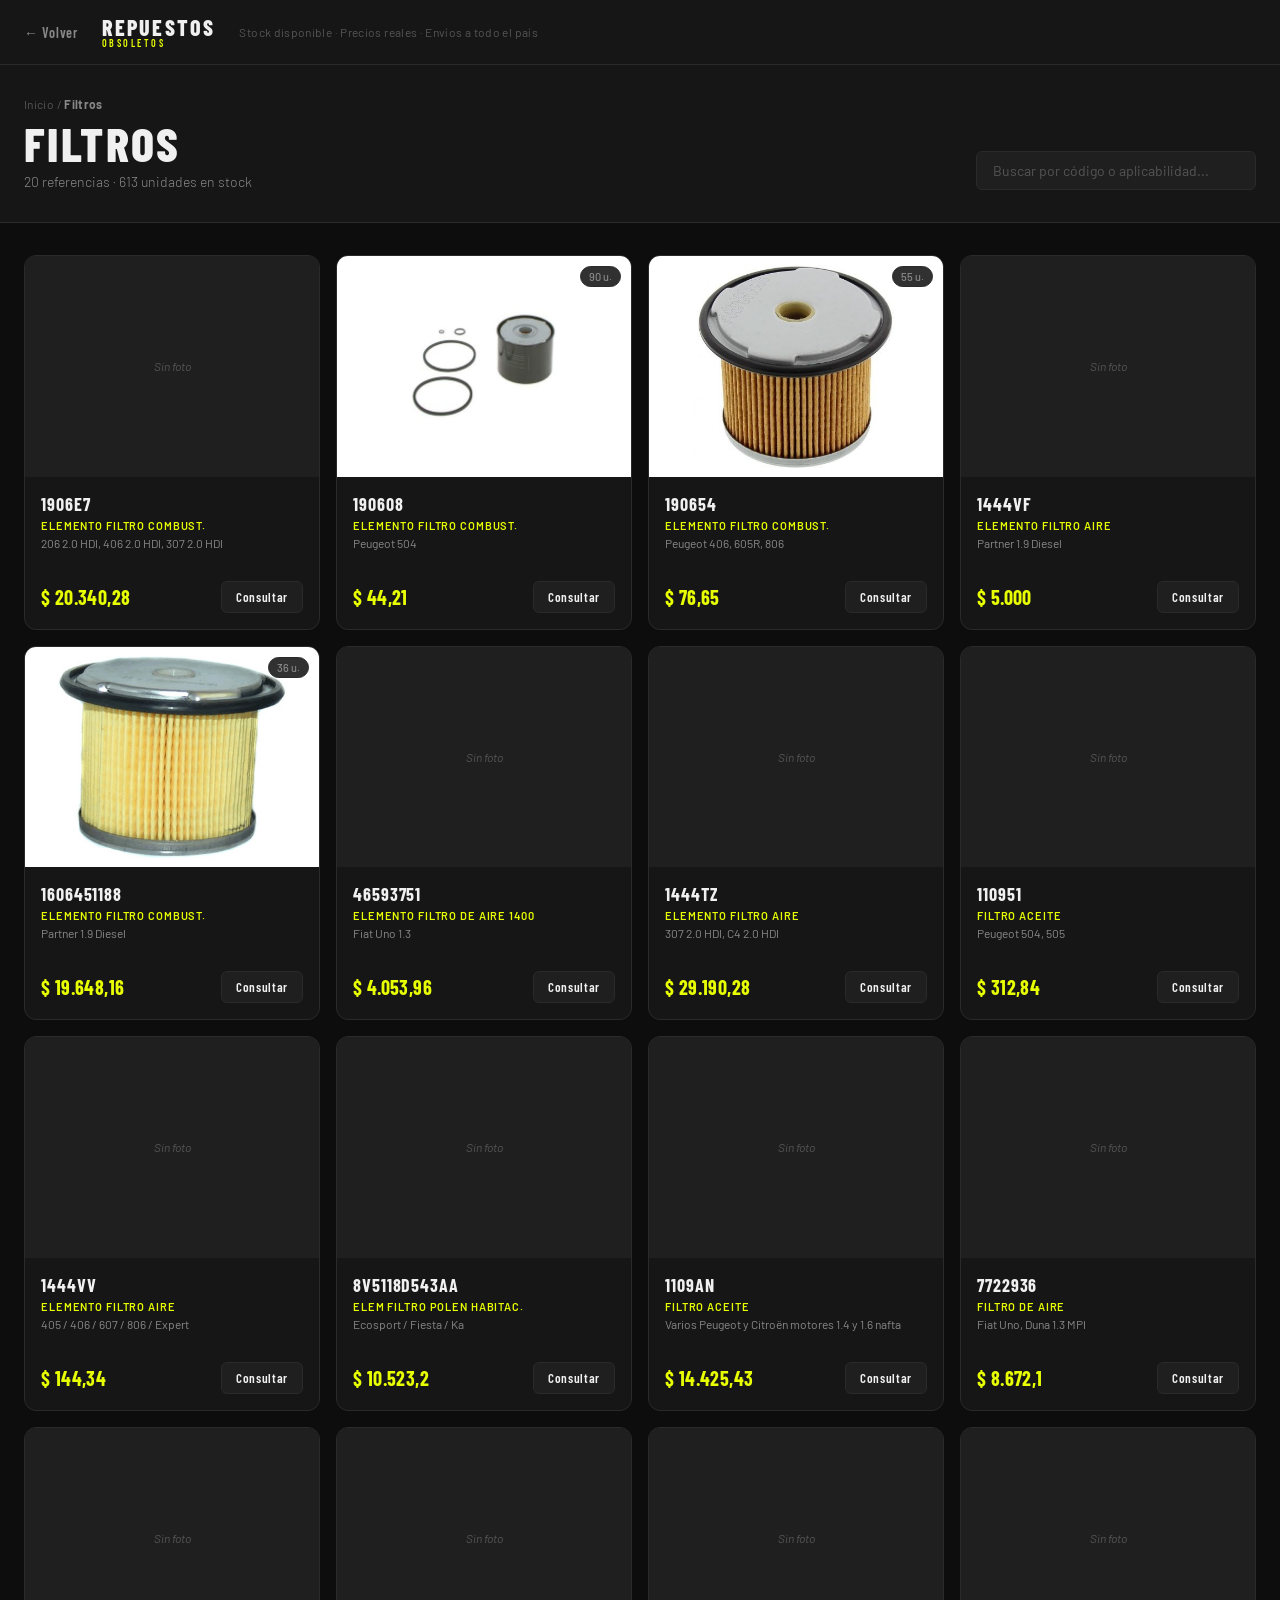
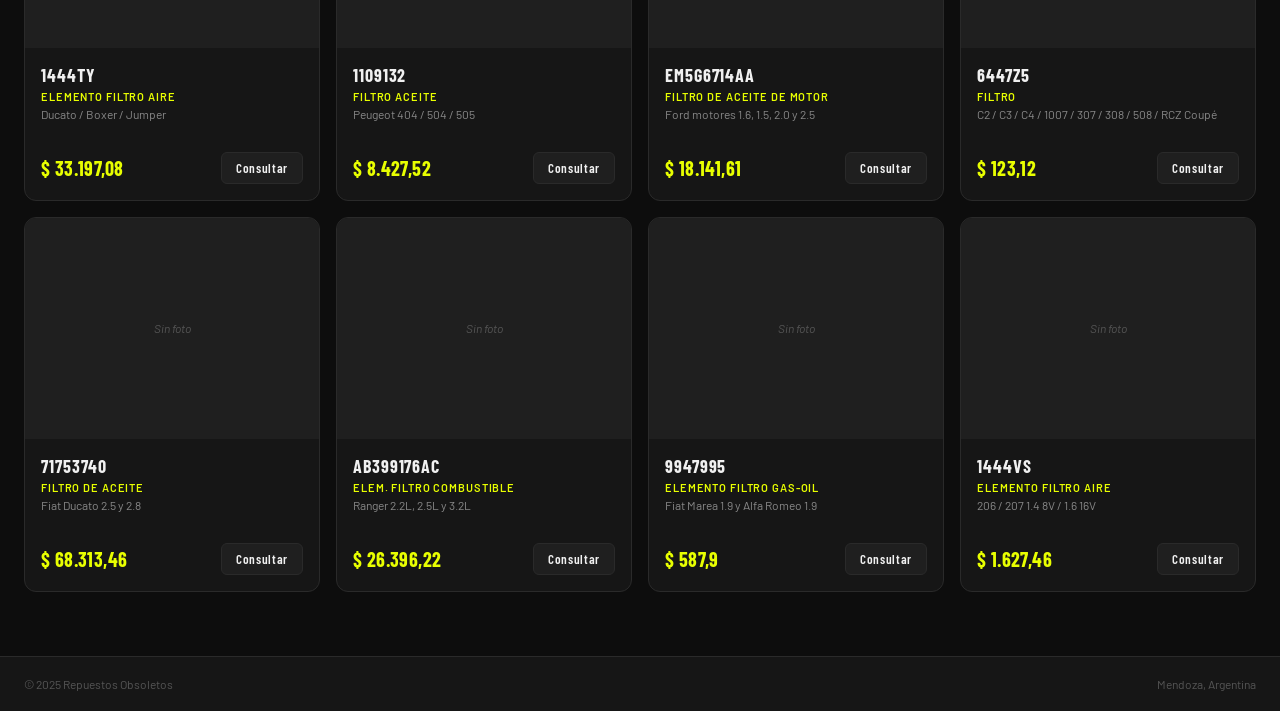
==== filtros.html @ 003971f4 "Add files via upload" ====
<!DOCTYPE html>
<html lang="es">
<head>
  <meta charset="UTF-8" />
  <meta name="viewport" content="width=device-width, initial-scale=1.0" />
  <title>Filtros — Repuestos Obsoletos</title>
  <link rel="preconnect" href="https://fonts.googleapis.com" />
  <link href="https://fonts.googleapis.com/css2?family=Barlow+Condensed:wght@400;600;700;800&family=Barlow:wght@300;400;500&display=swap" rel="stylesheet" />
  <link rel="stylesheet" href="css/style.css" />
</head>
<body>

  <header class="site-header">
    <div class="header-inner">
      <a href="index.html" class="back-link">← Volver</a>
      <div class="logo">
        <span class="logo-main">REPUESTOS</span>
        <span class="logo-sub">OBSOLETOS</span>
      </div>
      <div class="header-tagline">Stock disponible · Precios reales · Envíos a todo el país</div>
    </div>
  </header>

  <main>
    <section class="catalog-header">
      <div class="catalog-header-inner">
        <div>
          <div class="breadcrumb">Inicio / <strong>Filtros</strong></div>
          <h1 class="catalog-title">FILTROS</h1>
          <p class="catalog-subtitle" id="catalog-stats">Cargando catálogo...</p>
        </div>
        <div class="search-wrap">
          <input type="text" id="search-input" class="search-input" placeholder="Buscar por código o aplicabilidad..." />
        </div>
      </div>
    </section>

    <section class="catalog-section">
      <div class="products-grid" id="products-grid">
        <!-- Cargado dinámicamente -->
      </div>
      <div class="no-results hidden" id="no-results">
        No se encontraron repuestos para esa búsqueda.
      </div>
    </section>
  </main>

  <footer class="site-footer">
    <div class="footer-inner">
      <span>© 2025 Repuestos Obsoletos</span>
      <span>Mendoza, Argentina</span>
    </div>
  </footer>

  <!-- Modal de producto -->
  <div class="modal-overlay hidden" id="modal-overlay">
    <div class="modal">
      <button class="modal-close" id="modal-close">✕</button>
      <div class="modal-content" id="modal-content"></div>
    </div>
  </div>

  <script>
    const WHATSAPP_NUMBER = '5492615550000'; // ← REEMPLAZAR con número real

    let allProducts = [];

    function formatPrice(n) {
      return '$ ' + n.toLocaleString('es-AR');
    }

    function buildCard(item) {
      const hasPhoto = item.foto && item.foto !== '';
      return `
        <div class="product-card" data-codigo="${item.codigo}" data-aplicabilidad="${item.aplicabilidad.toLowerCase()}">
          <div class="product-img-wrap">
            ${hasPhoto
              ? `<img src="${item.foto}" alt="${item.codigo}" class="product-img" onerror="this.parentElement.innerHTML='<div class=\\'no-img\\'>Sin foto</div>'" />`
              : `<div class="no-img">Sin foto</div>`
            }
            <div class="product-stock ${item.cantidad <= 3 ? 'low' : ''}">
              ${item.cantidad <= 3 ? '⚠ Últimas ' : ''}${item.cantidad} u.
            </div>
          </div>
          <div class="product-body">
            <div class="product-code">${item.codigo}</div>
            <div class="product-desc">${item.descripcion}</div>
            <div class="product-aplicabilidad">${item.aplicabilidad}</div>
            <div class="product-footer">
              <div class="product-price">${formatPrice(item.precio)}</div>
              <button class="btn-consult" onclick="openModal(${JSON.stringify(item).replace(/"/g, '&quot;')})">
                Consultar
              </button>
            </div>
          </div>
        </div>
      `;
    }

    function renderProducts(list) {
      const grid = document.getElementById('products-grid');
      const noResults = document.getElementById('no-results');
      if (list.length === 0) {
        grid.innerHTML = '';
        noResults.classList.remove('hidden');
      } else {
        noResults.classList.add('hidden');
        grid.innerHTML = list.map(buildCard).join('');
      }
    }

    function openModal(item) {
      const hasPhoto = item.foto && item.foto !== '';
      const waMsg = encodeURIComponent(
        `Hola, estoy interesado en el repuesto *${item.codigo}* (${item.aplicabilidad}). ¿Está disponible?`
      );
      const waLink = `https://wa.me/${WHATSAPP_NUMBER}?text=${waMsg}`;

      document.getElementById('modal-content').innerHTML = `
        <div class="modal-img-wrap">
          ${hasPhoto
            ? `<img src="${item.foto}" alt="${item.codigo}" class="modal-img" onerror="this.parentElement.innerHTML='<div class=\\'modal-no-img\\'>Sin foto</div>'" />`
            : `<div class="modal-no-img">Sin foto</div>`
          }
        </div>
        <div class="modal-info">
          <div class="modal-code">${item.codigo}</div>
          <div class="modal-desc">${item.descripcion}</div>
          <div class="modal-aplicabilidad">${item.aplicabilidad}</div>
          <div class="modal-row">
            <span class="modal-label">Precio unitario</span>
            <span class="modal-value price">${formatPrice(item.precio)}</span>
          </div>
          <div class="modal-row">
            <span class="modal-label">Stock disponible</span>
            <span class="modal-value ${item.cantidad <= 3 ? 'low-stock' : ''}">${item.cantidad} unidades</span>
          </div>
          <a href="${waLink}" target="_blank" class="btn-whatsapp">
            <svg width="20" height="20" viewBox="0 0 24 24" fill="currentColor"><path d="M17.472 14.382c-.297-.149-1.758-.867-2.03-.967-.273-.099-.471-.148-.67.15-.197.297-.767.966-.94 1.164-.173.199-.347.223-.644.075-.297-.15-1.255-.463-2.39-1.475-.883-.788-1.48-1.761-1.653-2.059-.173-.297-.018-.458.13-.606.134-.133.298-.347.446-.52.149-.174.198-.298.298-.497.099-.198.05-.371-.025-.52-.075-.149-.669-1.612-.916-2.207-.242-.579-.487-.5-.669-.51-.173-.008-.371-.01-.57-.01-.198 0-.52.074-.792.372-.272.297-1.04 1.016-1.04 2.479 0 1.462 1.065 2.875 1.213 3.074.149.198 2.096 3.2 5.077 4.487.709.306 1.262.489 1.694.625.712.227 1.36.195 1.871.118.571-.085 1.758-.719 2.006-1.413.248-.694.248-1.289.173-1.413-.074-.124-.272-.198-.57-.347m-5.421 7.403h-.004a9.87 9.87 0 01-5.031-1.378l-.361-.214-3.741.982.998-3.648-.235-.374a9.86 9.86 0 01-1.51-5.26c.001-5.45 4.436-9.884 9.888-9.884 2.64 0 5.122 1.03 6.988 2.898a9.825 9.825 0 012.893 6.994c-.003 5.45-4.437 9.884-9.885 9.884m8.413-18.297A11.815 11.815 0 0012.05 0C5.495 0 .16 5.335.157 11.892c0 2.096.547 4.142 1.588 5.945L.057 24l6.305-1.654a11.882 11.882 0 005.683 1.448h.005c6.554 0 11.89-5.335 11.893-11.893a11.821 11.821 0 00-3.48-8.413Z"/></svg>
            Consultar por WhatsApp
          </a>
        </div>
      `;
      document.getElementById('modal-overlay').classList.remove('hidden');
      document.body.style.overflow = 'hidden';
    }

    function closeModal() {
      document.getElementById('modal-overlay').classList.add('hidden');
      document.body.style.overflow = '';
    }

    document.getElementById('modal-close').addEventListener('click', closeModal);
    document.getElementById('modal-overlay').addEventListener('click', (e) => {
      if (e.target === document.getElementById('modal-overlay')) closeModal();
    });

    document.getElementById('search-input').addEventListener('input', (e) => {
      const q = e.target.value.toLowerCase().trim();
      const filtered = allProducts.filter(item =>
        item.codigo.toLowerCase().includes(q) ||
        item.aplicabilidad.toLowerCase().includes(q)
      );
      renderProducts(filtered);
    });

    // Cargar datos
    fetch('data/filtros.json')
      .then(r => r.json())
      .then(data => {
        allProducts = data;
        const total = data.reduce((acc, i) => acc + i.cantidad, 0);
        document.getElementById('catalog-stats').textContent =
          `${data.length} referencias · ${total} unidades en stock`;
        renderProducts(data);
      })
      .catch(() => {
        document.getElementById('catalog-stats').textContent = 'Error al cargar el catálogo';
      });
  </script>
</body>
</html>
---- css/style.css ----
/* ============================================
   REPUESTOS OBSOLETOS — STYLESHEET
   Estilo: Catálogo e-commerce industrial moderno
   ============================================ */

:root {
  --bg: #0d0d0d;
  --surface: #161616;
  --surface2: #1f1f1f;
  --border: #2a2a2a;
  --accent: #e8ff00;
  --accent-hover: #d4eb00;
  --text: #f0f0f0;
  --text-muted: #888;
  --text-dim: #555;
  --danger: #ff4d4d;
  --green: #22c55e;
  --wa-green: #25D366;
  --wa-green-hover: #1eb954;
  --radius: 6px;
  --radius-lg: 12px;
  --font-display: 'Barlow Condensed', sans-serif;
  --font-body: 'Barlow', sans-serif;
}

*, *::before, *::after { box-sizing: border-box; margin: 0; padding: 0; }

html { scroll-behavior: smooth; }

body {
  background: var(--bg);
  color: var(--text);
  font-family: var(--font-body);
  font-weight: 400;
  min-height: 100vh;
  display: flex;
  flex-direction: column;
}

a { text-decoration: none; color: inherit; }

/* ── HEADER ── */
.site-header {
  background: var(--surface);
  border-bottom: 1px solid var(--border);
  position: sticky;
  top: 0;
  z-index: 100;
}

.header-inner {
  max-width: 1280px;
  margin: 0 auto;
  padding: 0 24px;
  height: 64px;
  display: flex;
  align-items: center;
  gap: 24px;
}

.back-link {
  font-family: var(--font-display);
  font-size: 14px;
  font-weight: 600;
  color: var(--text-muted);
  letter-spacing: 0.05em;
  transition: color 0.15s;
  white-space: nowrap;
}
.back-link:hover { color: var(--accent); }

.logo {
  display: flex;
  flex-direction: column;
  line-height: 1;
  flex-shrink: 0;
}
.logo-main {
  font-family: var(--font-display);
  font-size: 22px;
  font-weight: 800;
  letter-spacing: 0.1em;
  color: var(--text);
}
.logo-sub {
  font-family: var(--font-display);
  font-size: 10px;
  font-weight: 600;
  letter-spacing: 0.25em;
  color: var(--accent);
}

.header-tagline {
  font-size: 12px;
  color: var(--text-dim);
  letter-spacing: 0.03em;
  display: none;
}
@media (min-width: 640px) { .header-tagline { display: block; } }

/* ── HERO ── */
.hero {
  border-bottom: 1px solid var(--border);
  background: var(--surface);
  padding: 64px 24px;
  background-image: radial-gradient(ellipse 60% 60% at 80% 50%, rgba(232,255,0,0.04) 0%, transparent 70%);
}

.hero-inner {
  max-width: 1280px;
  margin: 0 auto;
}

.hero h1 {
  font-family: var(--font-display);
  font-size: clamp(36px, 6vw, 72px);
  font-weight: 800;
  line-height: 1.0;
  letter-spacing: -0.02em;
  margin-bottom: 16px;
}

.hero p {
  font-size: 16px;
  color: var(--text-muted);
  font-weight: 300;
  max-width: 480px;
}

/* ── FAMILIES ── */
.families {
  max-width: 1280px;
  margin: 48px auto;
  padding: 0 24px;
}

.section-label {
  font-family: var(--font-display);
  font-size: 11px;
  font-weight: 700;
  letter-spacing: 0.2em;
  color: var(--text-dim);
  margin-bottom: 20px;
}

.families-grid {
  display: grid;
  grid-template-columns: repeat(auto-fill, minmax(260px, 1fr));
  gap: 12px;
}

.family-card {
  background: var(--surface);
  border: 1px solid var(--border);
  border-radius: var(--radius-lg);
  padding: 24px;
  display: flex;
  align-items: center;
  gap: 16px;
  transition: border-color 0.2s, background 0.2s;
  cursor: pointer;
}

.family-card.active {
  border-color: var(--accent);
}
.family-card.active:hover {
  background: var(--surface2);
}

.family-card.coming-soon {
  opacity: 0.4;
  cursor: default;
}

.family-icon {
  font-size: 28px;
  color: var(--accent);
  flex-shrink: 0;
}
.family-card.coming-soon .family-icon { color: var(--text-dim); }

.family-info { flex: 1; }
.family-name {
  font-family: var(--font-display);
  font-size: 20px;
  font-weight: 700;
  letter-spacing: 0.05em;
}
.family-count {
  font-size: 13px;
  color: var(--text-muted);
  margin-top: 2px;
}

.family-arrow {
  font-size: 20px;
  color: var(--accent);
  flex-shrink: 0;
}
.family-card.coming-soon .family-arrow { display: none; }

/* ── CATALOG HEADER ── */
.catalog-header {
  background: var(--surface);
  border-bottom: 1px solid var(--border);
  padding: 32px 24px;
}

.catalog-header-inner {
  max-width: 1280px;
  margin: 0 auto;
  display: flex;
  align-items: flex-end;
  justify-content: space-between;
  gap: 24px;
  flex-wrap: wrap;
}

.breadcrumb {
  font-size: 12px;
  color: var(--text-dim);
  margin-bottom: 8px;
  letter-spacing: 0.03em;
}
.breadcrumb strong { color: var(--text-muted); }

.catalog-title {
  font-family: var(--font-display);
  font-size: 48px;
  font-weight: 800;
  letter-spacing: 0.05em;
  line-height: 1;
}

.catalog-subtitle {
  font-size: 14px;
  color: var(--text-muted);
  margin-top: 6px;
  font-weight: 300;
}

.search-wrap { flex-shrink: 0; }

.search-input {
  background: var(--surface2);
  border: 1px solid var(--border);
  border-radius: var(--radius);
  padding: 10px 16px;
  color: var(--text);
  font-family: var(--font-body);
  font-size: 14px;
  width: 280px;
  outline: none;
  transition: border-color 0.2s;
}
.search-input::placeholder { color: var(--text-dim); }
.search-input:focus { border-color: var(--accent); }

/* ── PRODUCTS GRID ── */
.catalog-section {
  max-width: 1280px;
  margin: 32px auto 64px;
  padding: 0 24px;
}

.products-grid {
  display: grid;
  grid-template-columns: repeat(auto-fill, minmax(240px, 1fr));
  gap: 16px;
}

.product-card {
  background: var(--surface);
  border: 1px solid var(--border);
  border-radius: var(--radius-lg);
  overflow: hidden;
  transition: border-color 0.2s, transform 0.2s;
  cursor: pointer;
}
.product-card:hover {
  border-color: #444;
  transform: translateY(-2px);
}

.product-img-wrap {
  position: relative;
  aspect-ratio: 4/3;
  background: var(--surface2);
  overflow: hidden;
}

.product-img {
  width: 100%;
  height: 100%;
  object-fit: cover;
  transition: transform 0.3s;
}
.product-card:hover .product-img { transform: scale(1.03); }

.no-img {
  width: 100%;
  height: 100%;
  display: flex;
  align-items: center;
  justify-content: center;
  font-size: 12px;
  color: var(--text-dim);
  font-style: italic;
}

.product-stock {
  position: absolute;
  top: 10px;
  right: 10px;
  background: rgba(13,13,13,0.85);
  backdrop-filter: blur(4px);
  padding: 3px 8px;
  border-radius: 20px;
  font-size: 11px;
  font-weight: 500;
  color: var(--text-muted);
  border: 1px solid var(--border);
}
.product-stock.low {
  color: var(--danger);
  border-color: var(--danger);
}

.product-body {
  padding: 16px;
}

.product-code {
  font-family: var(--font-display);
  font-size: 18px;
  font-weight: 700;
  letter-spacing: 0.05em;
  margin-bottom: 4px;
}

.product-desc {
  font-size: 11px;
  font-weight: 600;
  letter-spacing: 0.08em;
  color: var(--accent);
  text-transform: uppercase;
  margin-bottom: 3px;
}

.product-aplicabilidad {
  font-size: 12px;
  color: var(--text-muted);
  line-height: 1.4;
  margin-bottom: 12px;
  min-height: 34px;
}

.product-footer {
  display: flex;
  align-items: center;
  justify-content: space-between;
  gap: 8px;
}

.product-price {
  font-family: var(--font-display);
  font-size: 20px;
  font-weight: 700;
  color: var(--accent);
  letter-spacing: 0.02em;
}

.btn-consult {
  background: var(--surface2);
  border: 1px solid var(--border);
  border-radius: var(--radius);
  padding: 7px 14px;
  font-family: var(--font-display);
  font-size: 13px;
  font-weight: 600;
  letter-spacing: 0.05em;
  color: var(--text);
  cursor: pointer;
  transition: background 0.15s, border-color 0.15s;
}
.btn-consult:hover {
  background: var(--border);
  border-color: #555;
}

/* ── NO RESULTS ── */
.no-results {
  text-align: center;
  color: var(--text-dim);
  padding: 64px 0;
  font-size: 15px;
}
.hidden { display: none !important; }

/* ── MODAL ── */
.modal-overlay {
  position: fixed;
  inset: 0;
  background: rgba(0,0,0,0.8);
  backdrop-filter: blur(6px);
  z-index: 200;
  display: flex;
  align-items: center;
  justify-content: center;
  padding: 20px;
}

.modal {
  background: var(--surface);
  border: 1px solid var(--border);
  border-radius: var(--radius-lg);
  max-width: 680px;
  width: 100%;
  position: relative;
  overflow: hidden;
  animation: modal-in 0.2s ease;
}

@keyframes modal-in {
  from { opacity: 0; transform: scale(0.97) translateY(8px); }
  to { opacity: 1; transform: scale(1) translateY(0); }
}

.modal-close {
  position: absolute;
  top: 16px;
  right: 16px;
  background: var(--surface2);
  border: 1px solid var(--border);
  border-radius: 50%;
  width: 32px;
  height: 32px;
  color: var(--text-muted);
  font-size: 14px;
  cursor: pointer;
  display: flex;
  align-items: center;
  justify-content: center;
  z-index: 10;
  transition: color 0.15s;
}
.modal-close:hover { color: var(--text); }

.modal-content {
  display: flex;
  gap: 0;
  flex-direction: column;
}
@media (min-width: 560px) {
  .modal-content { flex-direction: row; }
}

.modal-img-wrap {
  flex-shrink: 0;
  width: 100%;
  aspect-ratio: 4/3;
  background: var(--surface2);
  overflow: hidden;
}
@media (min-width: 560px) {
  .modal-img-wrap { width: 260px; aspect-ratio: auto; }
}

.modal-img {
  width: 100%;
  height: 100%;
  object-fit: cover;
}

.modal-no-img {
  width: 100%;
  height: 100%;
  min-height: 180px;
  display: flex;
  align-items: center;
  justify-content: center;
  color: var(--text-dim);
  font-size: 13px;
  font-style: italic;
}

.modal-info {
  padding: 28px 24px;
  display: flex;
  flex-direction: column;
  gap: 12px;
  flex: 1;
}

.modal-code {
  font-family: var(--font-display);
  font-size: 28px;
  font-weight: 800;
  letter-spacing: 0.05em;
}

.modal-desc {
  font-size: 11px;
  font-weight: 700;
  letter-spacing: 0.1em;
  color: var(--accent);
  text-transform: uppercase;
  margin-top: -6px;
}

.modal-aplicabilidad {
  font-size: 14px;
  color: var(--text-muted);
  line-height: 1.5;
}

.modal-row {
  display: flex;
  justify-content: space-between;
  align-items: center;
  border-top: 1px solid var(--border);
  padding-top: 12px;
}

.modal-label {
  font-size: 12px;
  color: var(--text-dim);
  letter-spacing: 0.03em;
}

.modal-value {
  font-family: var(--font-display);
  font-size: 18px;
  font-weight: 700;
}
.modal-value.price { color: var(--accent); }
.modal-value.low-stock { color: var(--danger); font-size: 14px; }

.btn-whatsapp {
  margin-top: 8px;
  display: flex;
  align-items: center;
  justify-content: center;
  gap: 8px;
  background: var(--wa-green);
  color: #fff;
  border-radius: var(--radius);
  padding: 12px 20px;
  font-family: var(--font-display);
  font-size: 16px;
  font-weight: 700;
  letter-spacing: 0.05em;
  transition: background 0.15s;
}
.btn-whatsapp:hover { background: var(--wa-green-hover); }

/* ── FOOTER ── */
.site-footer {
  margin-top: auto;
  border-top: 1px solid var(--border);
  background: var(--surface);
  padding: 20px 24px;
}

.footer-inner {
  max-width: 1280px;
  margin: 0 auto;
  display: flex;
  justify-content: space-between;
  font-size: 12px;
  color: var(--text-dim);
}

/* ── RESPONSIVE ── */
@media (max-width: 480px) {
  .catalog-header-inner { flex-direction: column; align-items: flex-start; }
  .search-input { width: 100%; }
  .search-wrap { width: 100%; }
}
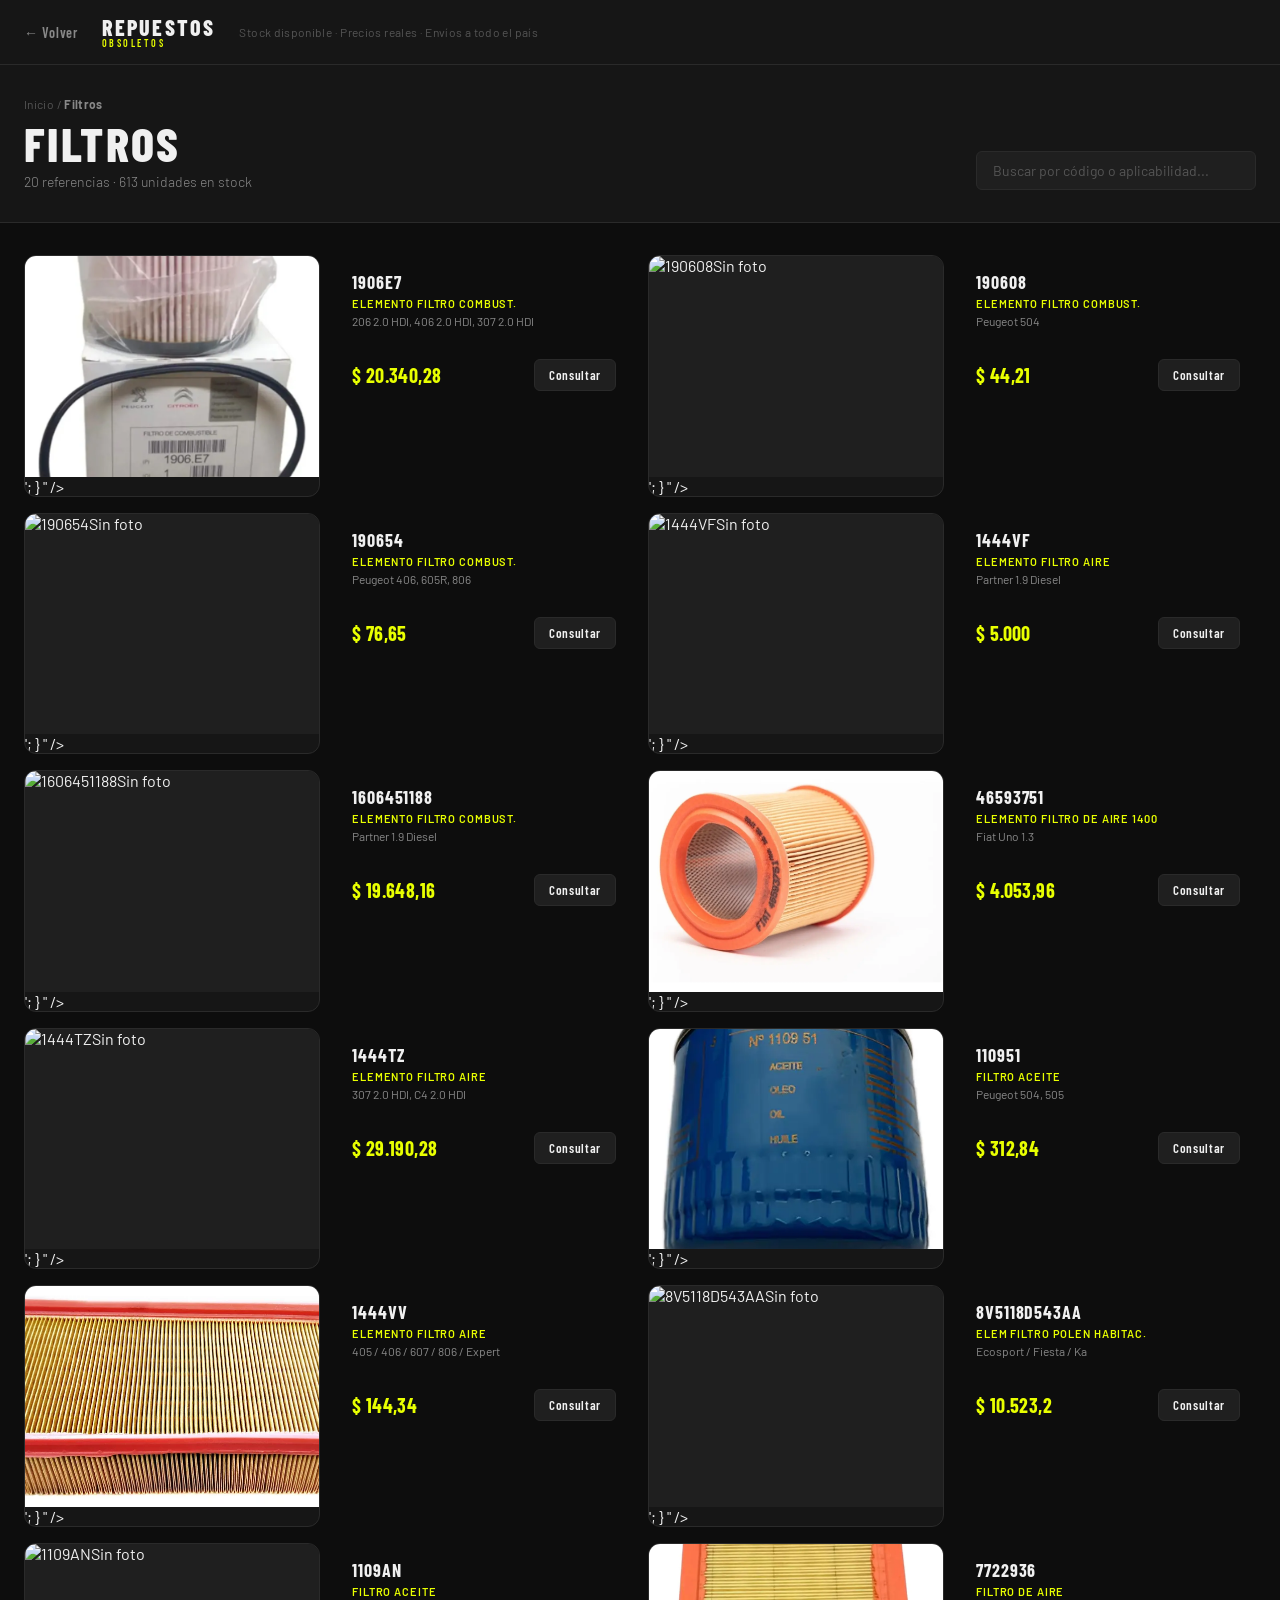
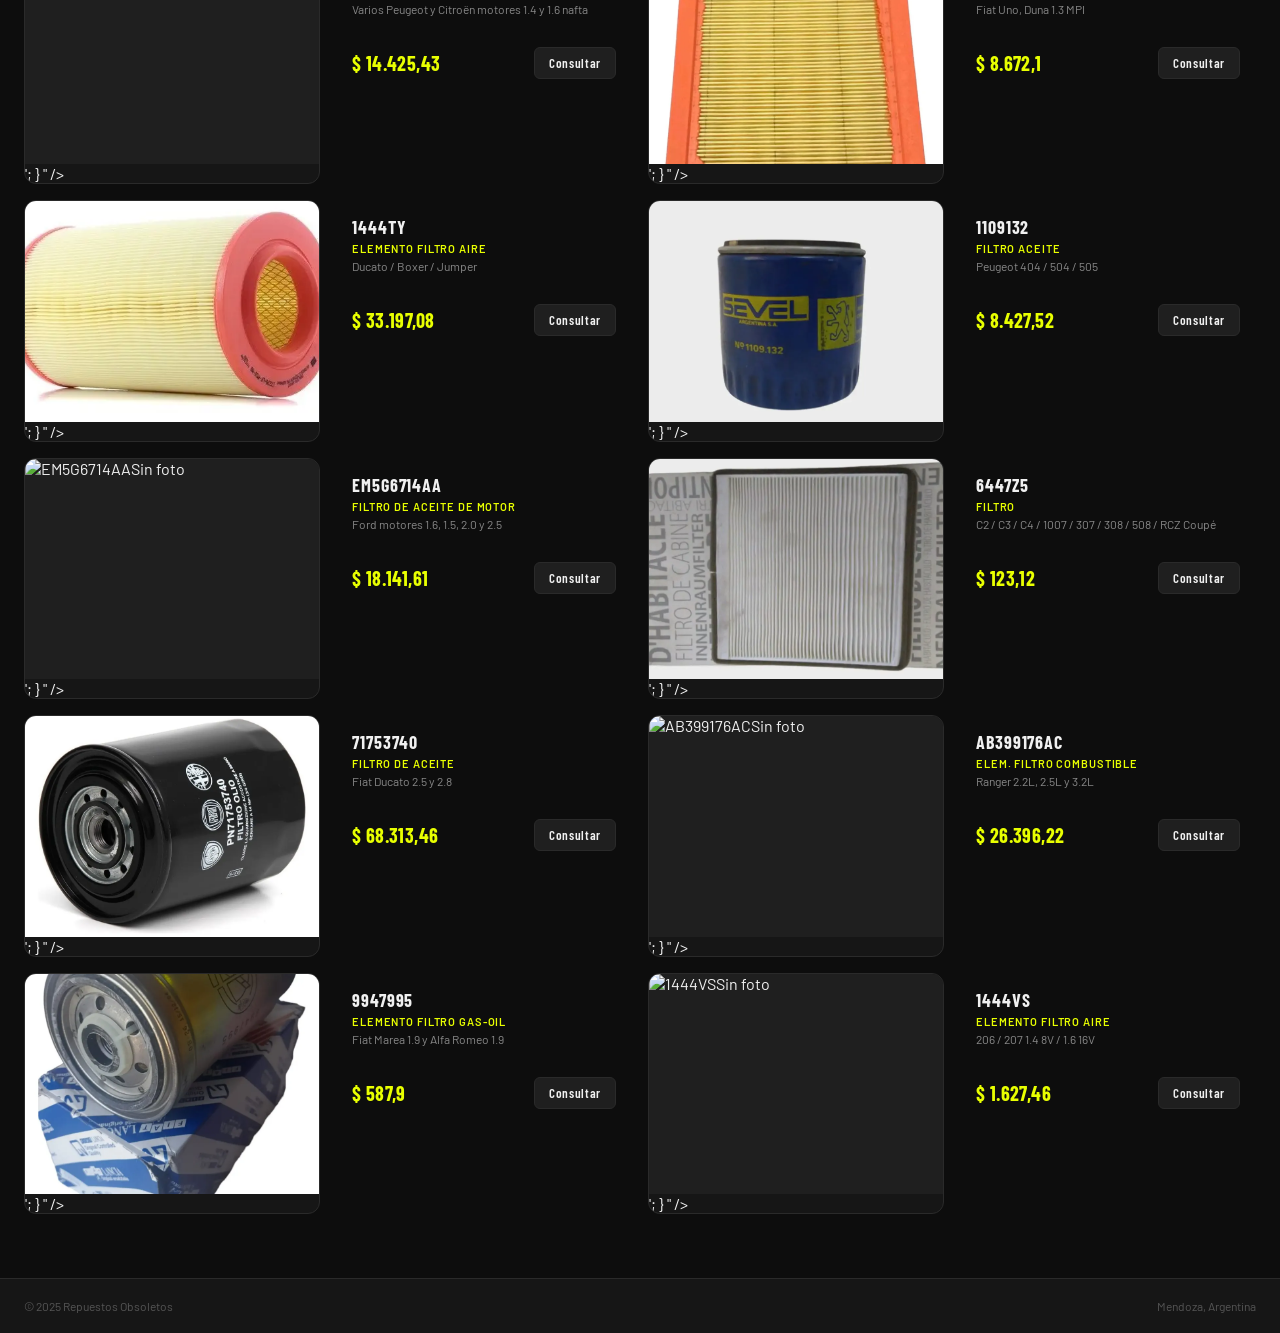
==== commit 9affb2e0: "Add files via upload" ====
--- a/filtros.html
+++ b/filtros.html
@@ -62,6 +62,7 @@
 
   <script>
     const WHATSAPP_NUMBER = '5492615550000'; // ← REEMPLAZAR con número real
+    const FOTO_FORMATOS = ['webp', 'jpg']; // orden de preferencia
 
     let allProducts = [];
 
@@ -69,15 +70,40 @@
       return '$ ' + n.toLocaleString('es-AR');
     }
 
+    // Devuelve la ruta base sin extensión: "img/filtros/1906E7"
+    function fotoBase(codigo) {
+      return `img/filtros/${codigo.toUpperCase()}`;
+    }
+
+    // Intenta cargar img con fallback de formatos. onFail = muestra "Sin foto"
+    function imgConFallback(codigo, cssClass) {
+      const base = fotoBase(codigo);
+      const formatos = [...FOTO_FORMATOS];
+      const id = `img-${codigo.replace(/[^a-zA-Z0-9]/g, '_')}`;
+      // El primer intento va en el src; los siguientes se prueban en onerror
+      const fallbackChain = formatos.slice(1)
+        .map(ext => `this.src='${base}.${ext}'`)
+        .join('; this.onerror=function(){');
+      const closingBraces = ')}'.repeat(Math.max(0, formatos.length - 2));
+      const onerror = formatos.length > 1
+        ? `this.onerror=function(){${fallbackChain}; this.onerror=function(){this.closest('.product-img-wrap, .modal-img-wrap').innerHTML='<div class=\\'${cssClass === 'product-img' ? 'no-img' : 'modal-no-img'}\\'>Sin foto</div>'}${closingBraces}`
+        : `this.onerror=null; this.closest('.product-img-wrap,.modal-img-wrap').innerHTML='<div class=\\'${cssClass === 'product-img' ? 'no-img' : 'modal-no-img'}\\'>Sin foto</div>'`;
+      return `<img id="${id}" src="${base}.${formatos[0]}" alt="${codigo}" class="${cssClass}"
+        onerror="
+          const base='${base}';
+          const fmts=${JSON.stringify(formatos)};
+          let idx=fmts.indexOf(this.src.split('.').pop()); 
+          idx++;
+          if(idx < fmts.length){ this.src=base+'.'+fmts[idx]; }
+          else { this.onerror=null; this.closest('.product-img-wrap,.modal-img-wrap').innerHTML='<div class=\\'${cssClass === 'product-img' ? 'no-img' : 'modal-no-img'}\\'>Sin foto</div>'; }
+        " />`;
+    }
+
     function buildCard(item) {
-      const hasPhoto = item.foto && item.foto !== '';
       return `
         <div class="product-card" data-codigo="${item.codigo}" data-aplicabilidad="${item.aplicabilidad.toLowerCase()}">
           <div class="product-img-wrap">
-            ${hasPhoto
-              ? `<img src="${item.foto}" alt="${item.codigo}" class="product-img" onerror="this.parentElement.innerHTML='<div class=\\'no-img\\'>Sin foto</div>'" />`
-              : `<div class="no-img">Sin foto</div>`
-            }
+            ${imgConFallback(item.codigo, 'product-img')}
             <div class="product-stock ${item.cantidad <= 3 ? 'low' : ''}">
               ${item.cantidad <= 3 ? '⚠ Últimas ' : ''}${item.cantidad} u.
             </div>
@@ -110,7 +136,6 @@
     }
 
     function openModal(item) {
-      const hasPhoto = item.foto && item.foto !== '';
       const waMsg = encodeURIComponent(
         `Hola, estoy interesado en el repuesto *${item.codigo}* (${item.aplicabilidad}). ¿Está disponible?`
       );
@@ -118,10 +143,7 @@
 
       document.getElementById('modal-content').innerHTML = `
         <div class="modal-img-wrap">
-          ${hasPhoto
-            ? `<img src="${item.foto}" alt="${item.codigo}" class="modal-img" onerror="this.parentElement.innerHTML='<div class=\\'modal-no-img\\'>Sin foto</div>'" />`
-            : `<div class="modal-no-img">Sin foto</div>`
-          }
+          ${imgConFallback(item.codigo, 'modal-img')}
         </div>
         <div class="modal-info">
           <div class="modal-code">${item.codigo}</div>
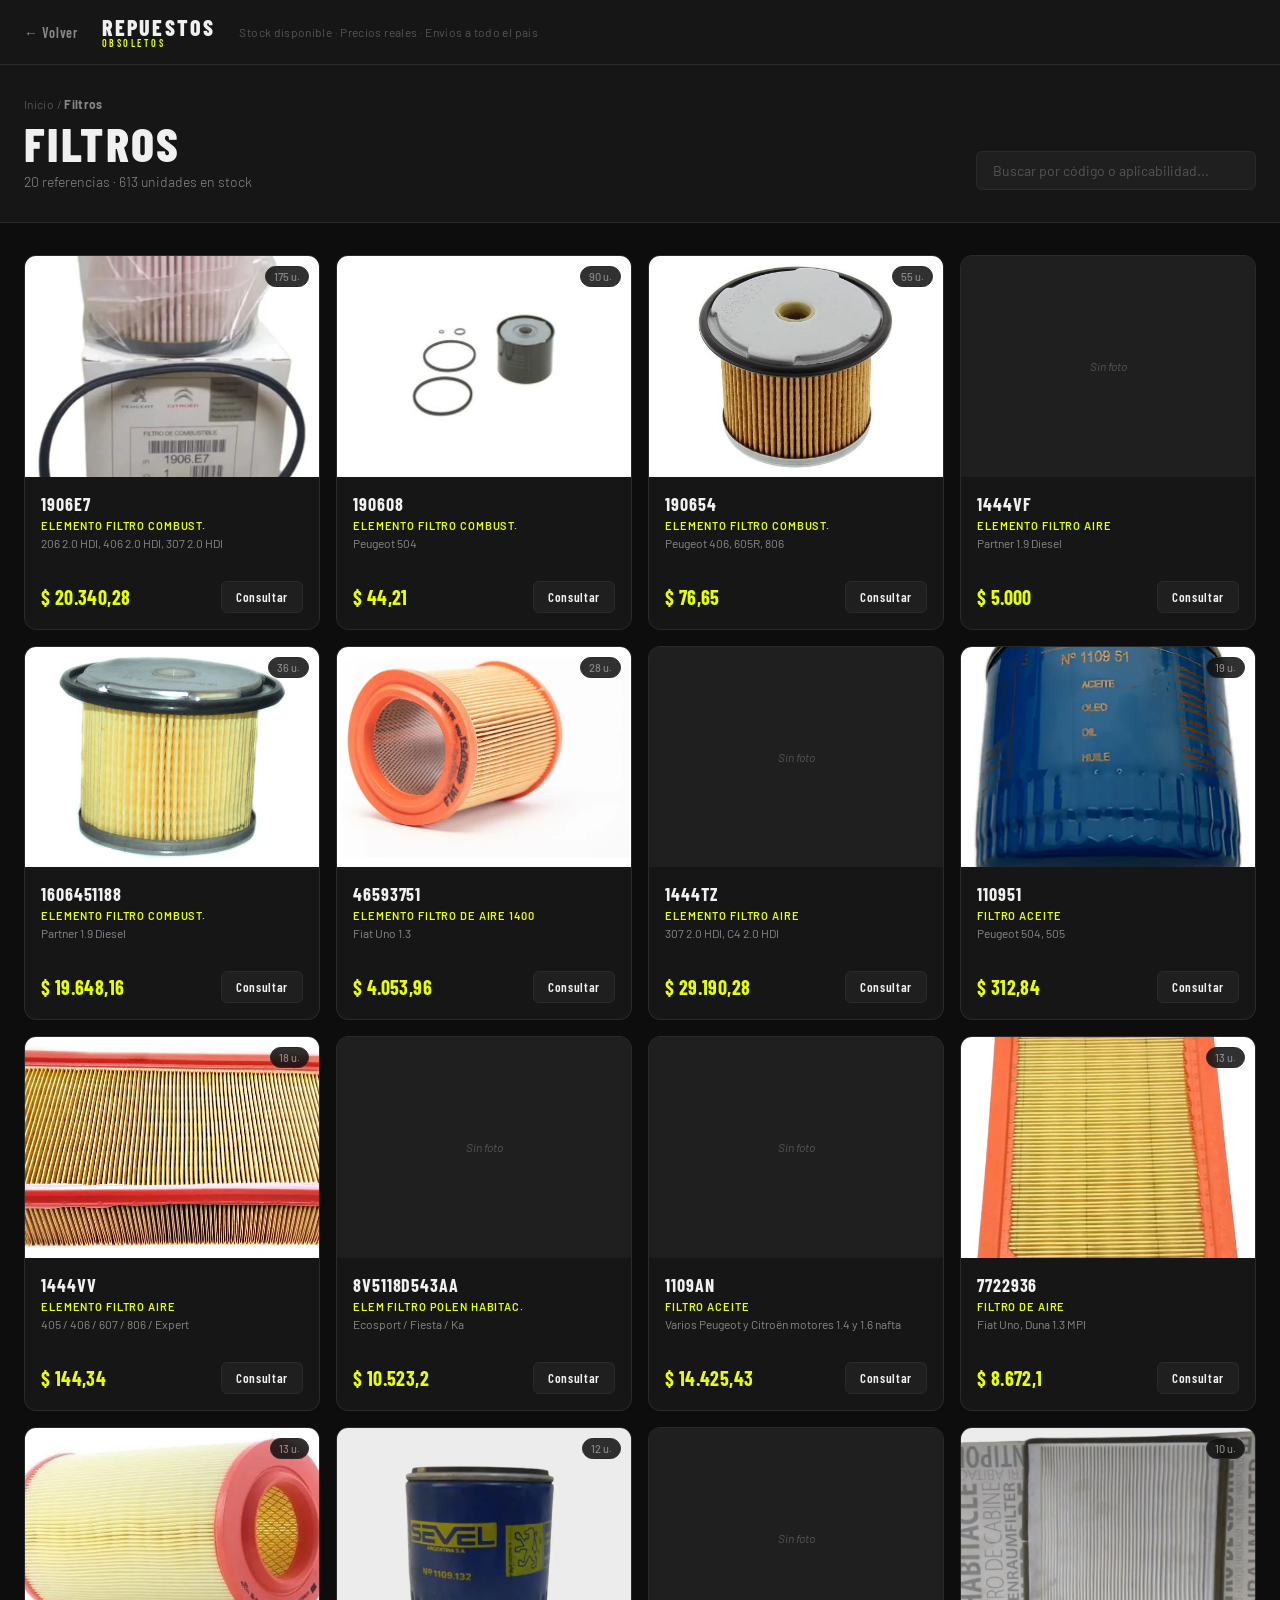
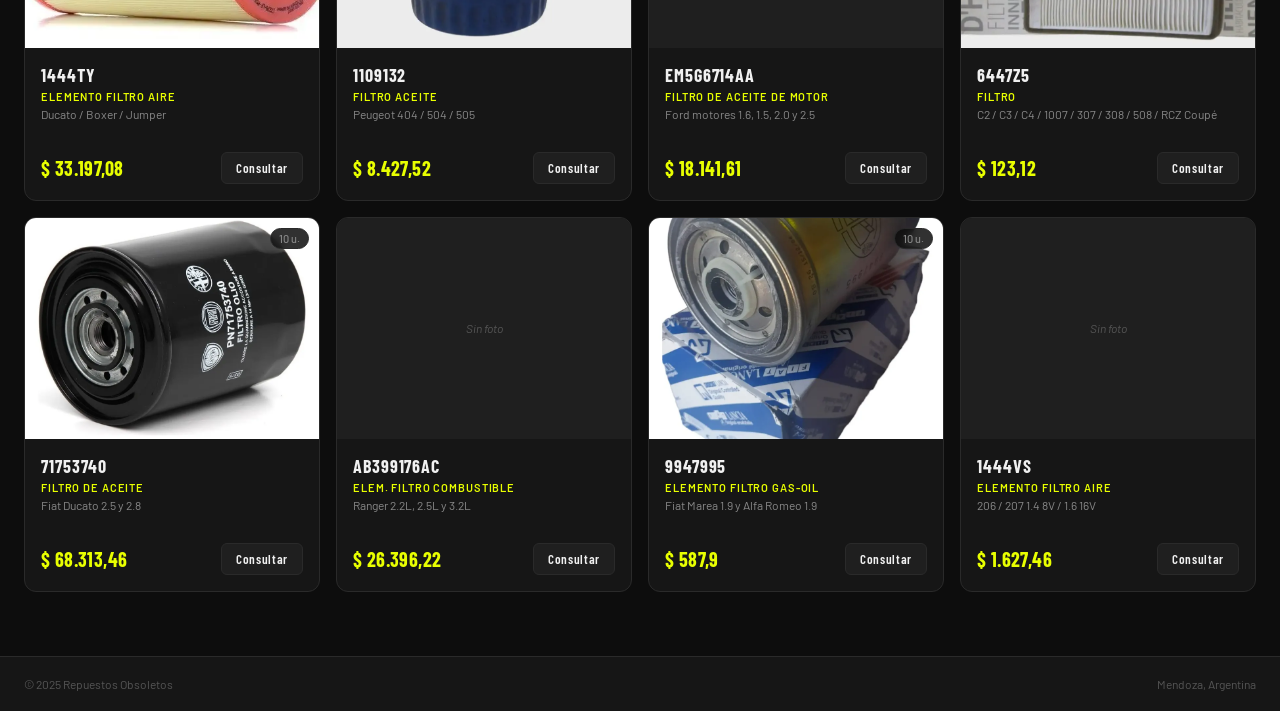
==== commit e37cf906: "Add files via upload" ====
--- a/filtros.html
+++ b/filtros.html
@@ -62,7 +62,6 @@
 
   <script>
     const WHATSAPP_NUMBER = '5492615550000'; // ← REEMPLAZAR con número real
-    const FOTO_FORMATOS = ['webp', 'jpg']; // orden de preferencia
 
     let allProducts = [];
 
@@ -70,33 +69,23 @@
       return '$ ' + n.toLocaleString('es-AR');
     }
 
-    // Devuelve la ruta base sin extensión: "img/filtros/1906E7"
-    function fotoBase(codigo) {
-      return `img/filtros/${codigo.toUpperCase()}`;
+    // Prueba webp → jpg → "Sin foto"
+    function tryNextFormat(img) {
+      const src = img.src;
+      const sinFoto = img.dataset.sinFoto;
+      if (src.endsWith('.webp')) {
+        img.onerror = function() { tryNextFormat(this); };
+        img.src = src.replace('.webp', '.jpg');
+      } else {
+        img.onerror = null;
+        img.parentElement.innerHTML = '<div class="' + sinFoto + '">Sin foto</div>';
+      }
     }
 
-    // Intenta cargar img con fallback de formatos. onFail = muestra "Sin foto"
     function imgConFallback(codigo, cssClass) {
-      const base = fotoBase(codigo);
-      const formatos = [...FOTO_FORMATOS];
-      const id = `img-${codigo.replace(/[^a-zA-Z0-9]/g, '_')}`;
-      // El primer intento va en el src; los siguientes se prueban en onerror
-      const fallbackChain = formatos.slice(1)
-        .map(ext => `this.src='${base}.${ext}'`)
-        .join('; this.onerror=function(){');
-      const closingBraces = ')}'.repeat(Math.max(0, formatos.length - 2));
-      const onerror = formatos.length > 1
-        ? `this.onerror=function(){${fallbackChain}; this.onerror=function(){this.closest('.product-img-wrap, .modal-img-wrap').innerHTML='<div class=\\'${cssClass === 'product-img' ? 'no-img' : 'modal-no-img'}\\'>Sin foto</div>'}${closingBraces}`
-        : `this.onerror=null; this.closest('.product-img-wrap,.modal-img-wrap').innerHTML='<div class=\\'${cssClass === 'product-img' ? 'no-img' : 'modal-no-img'}\\'>Sin foto</div>'`;
-      return `<img id="${id}" src="${base}.${formatos[0]}" alt="${codigo}" class="${cssClass}"
-        onerror="
-          const base='${base}';
-          const fmts=${JSON.stringify(formatos)};
-          let idx=fmts.indexOf(this.src.split('.').pop()); 
-          idx++;
-          if(idx < fmts.length){ this.src=base+'.'+fmts[idx]; }
-          else { this.onerror=null; this.closest('.product-img-wrap,.modal-img-wrap').innerHTML='<div class=\\'${cssClass === 'product-img' ? 'no-img' : 'modal-no-img'}\\'>Sin foto</div>'; }
-        " />`;
+      const sinFoto = cssClass === 'product-img' ? 'no-img' : 'modal-no-img';
+      const base = 'img/filtros/' + codigo.toUpperCase();
+      return `<img src="${base}.webp" alt="${codigo}" class="${cssClass}" data-sin-foto="${sinFoto}" onerror="tryNextFormat(this)" />`;
     }
 
     function buildCard(item) {
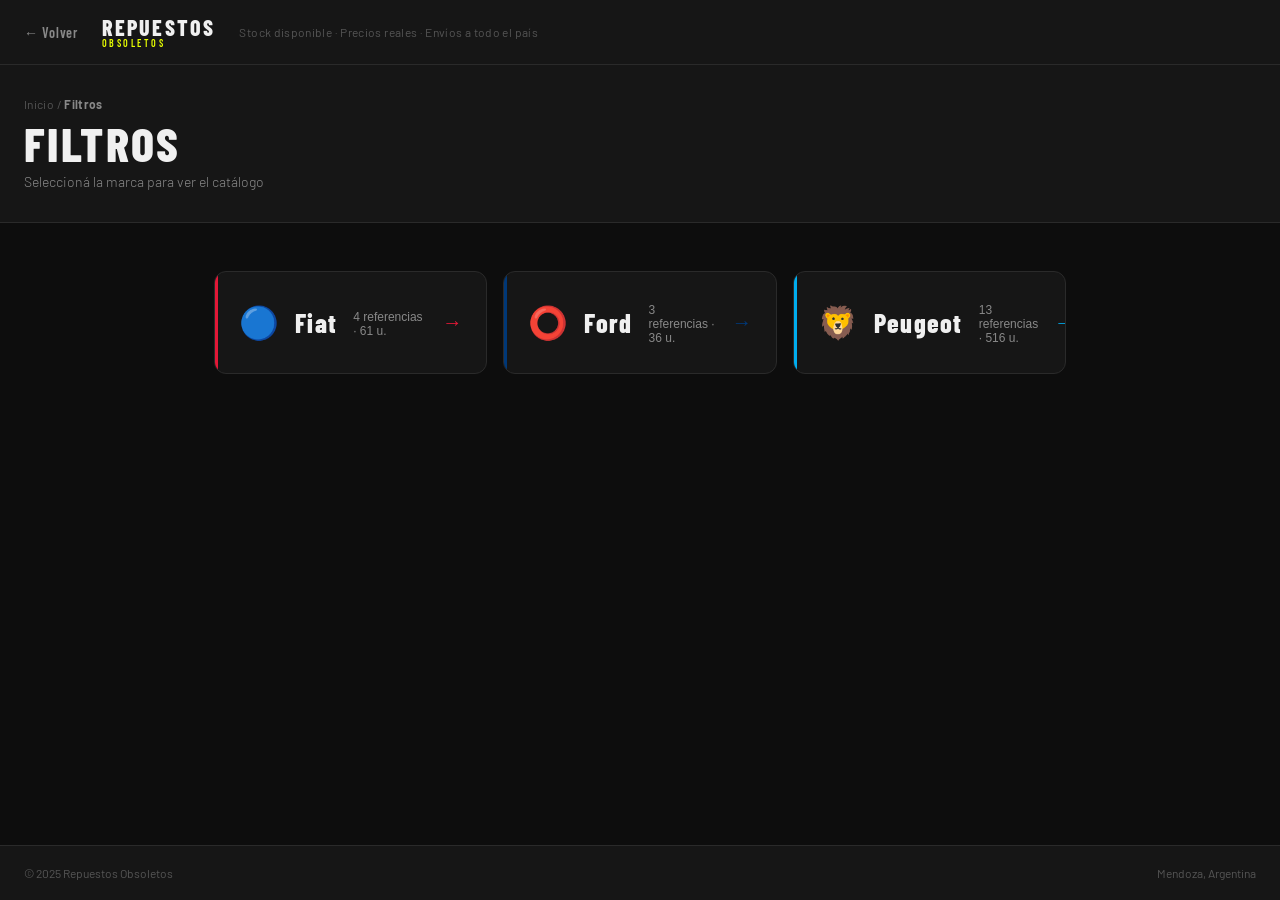
==== commit c90a6550: "Add files via upload" ====
--- a/filtros.html
+++ b/filtros.html
@@ -12,7 +12,7 @@
 
   <header class="site-header">
     <div class="header-inner">
-      <a href="index.html" class="back-link">← Volver</a>
+      <a href="#" class="back-link" id="back-btn">← Volver</a>
       <div class="logo">
         <span class="logo-main">REPUESTOS</span>
         <span class="logo-sub">OBSOLETOS</span>
@@ -22,27 +22,47 @@
   </header>
 
   <main>
-    <section class="catalog-header">
-      <div class="catalog-header-inner">
-        <div>
-          <div class="breadcrumb">Inicio / <strong>Filtros</strong></div>
-          <h1 class="catalog-title">FILTROS</h1>
-          <p class="catalog-subtitle" id="catalog-stats">Cargando catálogo...</p>
+
+    <!-- PANTALLA 1: Selección de marca -->
+    <div id="screen-marcas">
+      <section class="catalog-header">
+        <div class="catalog-header-inner">
+          <div>
+            <div class="breadcrumb">Inicio / <strong>Filtros</strong></div>
+            <h1 class="catalog-title">FILTROS</h1>
+            <p class="catalog-subtitle">Seleccioná la marca para ver el catálogo</p>
+          </div>
         </div>
-        <div class="search-wrap">
-          <input type="text" id="search-input" class="search-input" placeholder="Buscar por código o aplicabilidad..." />
+      </section>
+
+      <section class="marcas-section">
+        <div class="marcas-grid" id="marcas-grid">
+          <!-- Generado dinámicamente -->
         </div>
-      </div>
-    </section>
-
-    <section class="catalog-section">
-      <div class="products-grid" id="products-grid">
-        <!-- Cargado dinámicamente -->
-      </div>
-      <div class="no-results hidden" id="no-results">
-        No se encontraron repuestos para esa búsqueda.
-      </div>
-    </section>
+      </section>
+    </div>
+
+    <!-- PANTALLA 2: Catálogo filtrado -->
+    <div id="screen-catalogo" class="hidden">
+      <section class="catalog-header">
+        <div class="catalog-header-inner">
+          <div>
+            <div class="breadcrumb" id="catalogo-breadcrumb">Inicio / Filtros / <strong>...</strong></div>
+            <h1 class="catalog-title" id="catalogo-title">...</h1>
+            <p class="catalog-subtitle" id="catalog-stats">Cargando...</p>
+          </div>
+          <div class="search-wrap">
+            <input type="text" id="search-input" class="search-input" placeholder="Buscar por código o aplicabilidad..." />
+          </div>
+        </div>
+      </section>
+
+      <section class="catalog-section">
+        <div class="products-grid" id="products-grid"></div>
+        <div class="no-results hidden" id="no-results">No se encontraron repuestos para esa búsqueda.</div>
+      </section>
+    </div>
+
   </main>
 
   <footer class="site-footer">
@@ -52,7 +72,7 @@
     </div>
   </footer>
 
-  <!-- Modal de producto -->
+  <!-- Modal -->
   <div class="modal-overlay hidden" id="modal-overlay">
     <div class="modal">
       <button class="modal-close" id="modal-close">✕</button>
@@ -61,15 +81,18 @@
   </div>
 
   <script>
-    const WHATSAPP_NUMBER = '5492615550000'; // ← REEMPLAZAR con número real
+    const WHATSAPP_NUMBER = '5492616670908'; // ← REEMPLAZAR
+
+    const MARCA_CONFIG = {
+      'Peugeot': { emoji: '🦁', color: '#00adef' },
+      'Fiat':    { emoji: '🔵', color: '#e31837' },
+      'Ford':    { emoji: '⭕', color: '#003878' }
+    };
 
     let allProducts = [];
-
-    function formatPrice(n) {
-      return '$ ' + n.toLocaleString('es-AR');
-    }
-
-    // Prueba webp → jpg → "Sin foto"
+    let marcaActual = null;
+
+    // ── Imagen con fallback webp → jpg ──
     function tryNextFormat(img) {
       const src = img.src;
       const sinFoto = img.dataset.sinFoto;
@@ -88,9 +111,58 @@
       return `<img src="${base}.webp" alt="${codigo}" class="${cssClass}" data-sin-foto="${sinFoto}" onerror="tryNextFormat(this)" />`;
     }
 
+    function formatPrice(n) {
+      return '$ ' + n.toLocaleString('es-AR');
+    }
+
+    // ── Pantalla de marcas ──
+    function renderMarcas(productos) {
+      const marcas = [...new Set(productos.map(p => p.marca).filter(Boolean))].sort();
+      const grid = document.getElementById('marcas-grid');
+      grid.innerHTML = marcas.map(marca => {
+        const cfg = MARCA_CONFIG[marca] || { emoji: '⬡', color: '#e8ff00' };
+        const count = productos.filter(p => p.marca === marca).length;
+        const uds = productos.filter(p => p.marca === marca).reduce((a, p) => a + p.cantidad, 0);
+        return `
+          <button class="marca-card" onclick="mostrarCatalogo('${marca}')" style="--marca-color: ${cfg.color}">
+            <div class="marca-emoji">${cfg.emoji}</div>
+            <div class="marca-nombre">${marca}</div>
+            <div class="marca-stats">${count} referencias · ${uds} u.</div>
+            <div class="marca-arrow">→</div>
+          </button>
+        `;
+      }).join('');
+    }
+
+    // ── Pantalla de catálogo ──
+    function mostrarCatalogo(marca) {
+      marcaActual = marca;
+      const filtrados = allProducts.filter(p => p.marca === marca);
+      const total = filtrados.reduce((a, p) => a + p.cantidad, 0);
+
+      document.getElementById('screen-marcas').classList.add('hidden');
+      document.getElementById('screen-catalogo').classList.remove('hidden');
+      document.getElementById('catalogo-breadcrumb').innerHTML = `Inicio / Filtros / <strong>${marca}</strong>`;
+      document.getElementById('catalogo-title').textContent = marca.toUpperCase();
+      document.getElementById('catalog-stats').textContent = `${filtrados.length} referencias · ${total} unidades en stock`;
+      document.getElementById('search-input').value = '';
+      document.getElementById('back-btn').href = '#';
+      document.getElementById('back-btn').onclick = (e) => { e.preventDefault(); volverMarcas(); };
+
+      renderProducts(filtrados);
+    }
+
+    function volverMarcas() {
+      marcaActual = null;
+      document.getElementById('screen-catalogo').classList.add('hidden');
+      document.getElementById('screen-marcas').classList.remove('hidden');
+      document.getElementById('back-btn').href = 'index.html';
+      document.getElementById('back-btn').onclick = null;
+    }
+
     function buildCard(item) {
       return `
-        <div class="product-card" data-codigo="${item.codigo}" data-aplicabilidad="${item.aplicabilidad.toLowerCase()}">
+        <div class="product-card">
           <div class="product-img-wrap">
             ${imgConFallback(item.codigo, 'product-img')}
             <div class="product-stock ${item.cantidad <= 3 ? 'low' : ''}">
@@ -103,13 +175,10 @@
             <div class="product-aplicabilidad">${item.aplicabilidad}</div>
             <div class="product-footer">
               <div class="product-price">${formatPrice(item.precio)}</div>
-              <button class="btn-consult" onclick="openModal(${JSON.stringify(item).replace(/"/g, '&quot;')})">
-                Consultar
-              </button>
+              <button class="btn-consult" onclick="openModal(${JSON.stringify(item).replace(/"/g, '&quot;')})">Consultar</button>
             </div>
           </div>
-        </div>
-      `;
+        </div>`;
     }
 
     function renderProducts(list) {
@@ -125,15 +194,10 @@
     }
 
     function openModal(item) {
-      const waMsg = encodeURIComponent(
-        `Hola, estoy interesado en el repuesto *${item.codigo}* (${item.aplicabilidad}). ¿Está disponible?`
-      );
+      const waMsg = encodeURIComponent(`Hola, estoy interesado en el repuesto *${item.codigo}* (${item.aplicabilidad}). ¿Está disponible?`);
       const waLink = `https://wa.me/${WHATSAPP_NUMBER}?text=${waMsg}`;
-
       document.getElementById('modal-content').innerHTML = `
-        <div class="modal-img-wrap">
-          ${imgConFallback(item.codigo, 'modal-img')}
-        </div>
+        <div class="modal-img-wrap">${imgConFallback(item.codigo, 'modal-img')}</div>
         <div class="modal-info">
           <div class="modal-code">${item.codigo}</div>
           <div class="modal-desc">${item.descripcion}</div>
@@ -150,8 +214,7 @@
             <svg width="20" height="20" viewBox="0 0 24 24" fill="currentColor"><path d="M17.472 14.382c-.297-.149-1.758-.867-2.03-.967-.273-.099-.471-.148-.67.15-.197.297-.767.966-.94 1.164-.173.199-.347.223-.644.075-.297-.15-1.255-.463-2.39-1.475-.883-.788-1.48-1.761-1.653-2.059-.173-.297-.018-.458.13-.606.134-.133.298-.347.446-.52.149-.174.198-.298.298-.497.099-.198.05-.371-.025-.52-.075-.149-.669-1.612-.916-2.207-.242-.579-.487-.5-.669-.51-.173-.008-.371-.01-.57-.01-.198 0-.52.074-.792.372-.272.297-1.04 1.016-1.04 2.479 0 1.462 1.065 2.875 1.213 3.074.149.198 2.096 3.2 5.077 4.487.709.306 1.262.489 1.694.625.712.227 1.36.195 1.871.118.571-.085 1.758-.719 2.006-1.413.248-.694.248-1.289.173-1.413-.074-.124-.272-.198-.57-.347m-5.421 7.403h-.004a9.87 9.87 0 01-5.031-1.378l-.361-.214-3.741.982.998-3.648-.235-.374a9.86 9.86 0 01-1.51-5.26c.001-5.45 4.436-9.884 9.888-9.884 2.64 0 5.122 1.03 6.988 2.898a9.825 9.825 0 012.893 6.994c-.003 5.45-4.437 9.884-9.885 9.884m8.413-18.297A11.815 11.815 0 0012.05 0C5.495 0 .16 5.335.157 11.892c0 2.096.547 4.142 1.588 5.945L.057 24l6.305-1.654a11.882 11.882 0 005.683 1.448h.005c6.554 0 11.89-5.335 11.893-11.893a11.821 11.821 0 00-3.48-8.413Z"/></svg>
             Consultar por WhatsApp
           </a>
-        </div>
-      `;
+        </div>`;
       document.getElementById('modal-overlay').classList.remove('hidden');
       document.body.style.overflow = 'hidden';
     }
@@ -168,25 +231,19 @@
 
     document.getElementById('search-input').addEventListener('input', (e) => {
       const q = e.target.value.toLowerCase().trim();
-      const filtered = allProducts.filter(item =>
-        item.codigo.toLowerCase().includes(q) ||
-        item.aplicabilidad.toLowerCase().includes(q)
-      );
-      renderProducts(filtered);
+      const base = allProducts.filter(p => p.marca === marcaActual);
+      renderProducts(q ? base.filter(p => p.codigo.toLowerCase().includes(q) || p.aplicabilidad.toLowerCase().includes(q)) : base);
     });
+
+    // Back link inicial → index
+    document.getElementById('back-btn').href = 'index.html';
 
     // Cargar datos
     fetch('data/filtros.json')
       .then(r => r.json())
       .then(data => {
         allProducts = data;
-        const total = data.reduce((acc, i) => acc + i.cantidad, 0);
-        document.getElementById('catalog-stats').textContent =
-          `${data.length} referencias · ${total} unidades en stock`;
-        renderProducts(data);
-      })
-      .catch(() => {
-        document.getElementById('catalog-stats').textContent = 'Error al cargar el catálogo';
+        renderMarcas(data);
       });
   </script>
 </body>
--- a/css/style.css
+++ b/css/style.css
@@ -578,3 +578,77 @@
   .search-input { width: 100%; }
   .search-wrap { width: 100%; }
 }
+
+/* ── MARCAS ── */
+.marcas-section {
+  max-width: 900px;
+  margin: 48px auto;
+  padding: 0 24px;
+}
+
+.marcas-grid {
+  display: grid;
+  grid-template-columns: repeat(auto-fill, minmax(260px, 1fr));
+  gap: 16px;
+}
+
+.marca-card {
+  background: var(--surface);
+  border: 1px solid var(--border);
+  border-radius: var(--radius-lg);
+  padding: 28px 24px;
+  display: flex;
+  align-items: center;
+  gap: 16px;
+  cursor: pointer;
+  text-align: left;
+  width: 100%;
+  transition: border-color 0.2s, background 0.2s, transform 0.2s;
+  position: relative;
+  overflow: hidden;
+}
+
+.marca-card::before {
+  content: '';
+  position: absolute;
+  left: 0; top: 0; bottom: 0;
+  width: 3px;
+  background: var(--marca-color, var(--accent));
+  transition: width 0.2s;
+}
+
+.marca-card:hover {
+  border-color: var(--marca-color, var(--accent));
+  background: var(--surface2);
+  transform: translateY(-2px);
+}
+
+.marca-card:hover::before {
+  width: 5px;
+}
+
+.marca-emoji {
+  font-size: 32px;
+  flex-shrink: 0;
+}
+
+.marca-nombre {
+  font-family: var(--font-display);
+  font-size: 26px;
+  font-weight: 800;
+  letter-spacing: 0.05em;
+  color: var(--text);
+  flex: 1;
+}
+
+.marca-stats {
+  font-size: 12px;
+  color: var(--text-muted);
+  margin-top: 3px;
+}
+
+.marca-arrow {
+  font-size: 20px;
+  color: var(--marca-color, var(--accent));
+  flex-shrink: 0;
+}
